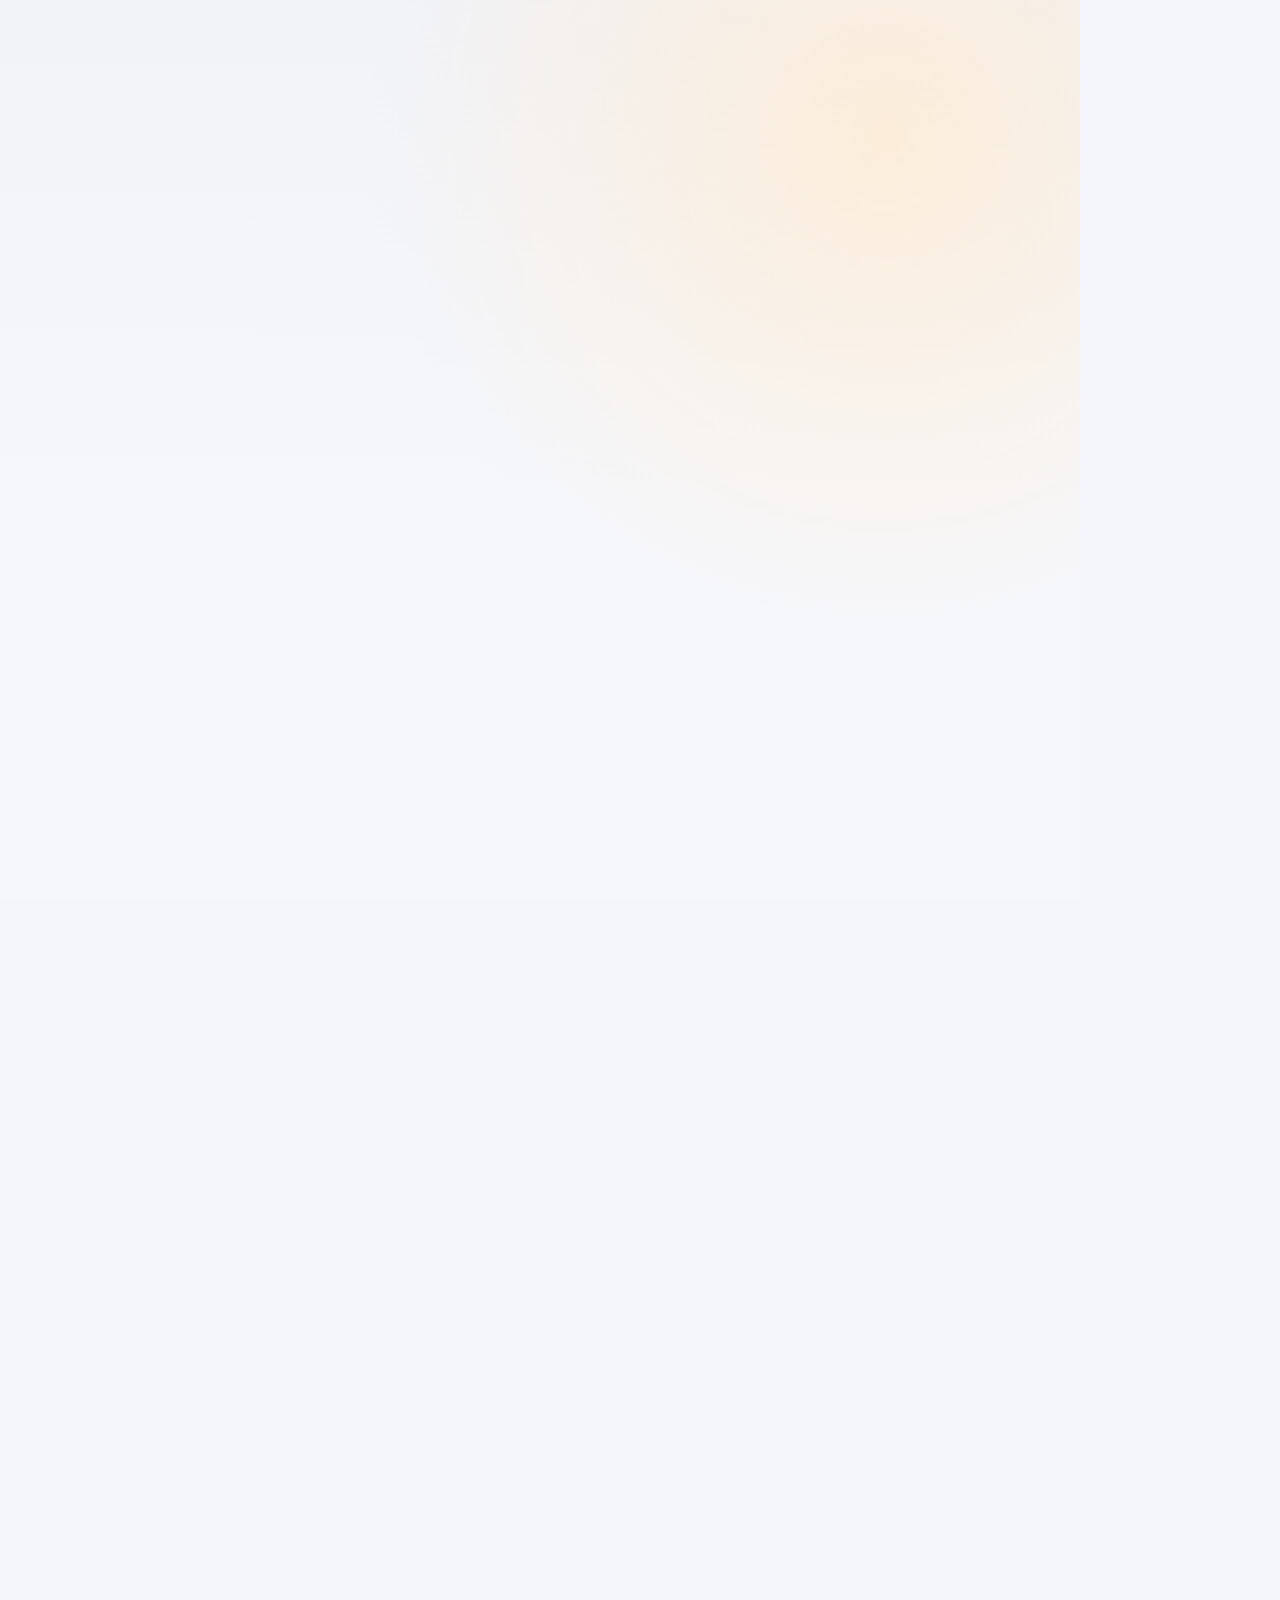
==== motion/home-promo/video.html @ 8e12693c "feat: enhance home cards and add promo motion skill" ====
<!doctype html>
<html lang="ru">
<head>
  <meta charset="utf-8">
  <title>Циан · мобильная главная</title>
  <script src="plan.js"></script>
  <style>
    * { box-sizing: border-box; }
    html, body { margin: 0; width: 100%; height: 100%; overflow: hidden; background: #f4f6fb; font-family: Arial, Helvetica, sans-serif; }
    #frame { position: relative; width: 1080px; height: 1920px; overflow: hidden; background: radial-gradient(circle at 82% 7%, #fff0dc 0, transparent 26%), #f5f7fc; }
    .screen { position: absolute; inset: 0; width: 860px; height: 1864px; left: 110px; top: 28px; transform-origin: 50% 50%; opacity: 0; filter: drop-shadow(0 28px 48px rgba(36, 59, 102, .16)); }
    .screen img { display: block; width: 100%; height: 100%; border-radius: 34px; }
    .veil { position: absolute; inset: 0; background: linear-gradient(180deg, rgba(17, 32, 66, .48), transparent 28%, transparent 65%, rgba(17, 32, 66, .66)); opacity: .04; pointer-events: none; }
    #caption { position: absolute; left: 54px; right: 54px; bottom: 84px; color: #fff; font-size: 57px; line-height: 1.02; font-weight: 800; letter-spacing: -2px; text-shadow: 0 3px 18px rgba(11, 24, 51, .3); opacity: 0; }
    #caption span { display: inline; background: #132a5e; box-decoration-break: clone; -webkit-box-decoration-break: clone; padding: 9px 18px 13px; border-radius: 16px; }
    #eyebrow { position: absolute; left: 54px; top: 52px; color: #1c4d9f; background: rgba(255, 255, 255, .94); border-radius: 999px; padding: 13px 22px; font-size: 24px; font-weight: 800; letter-spacing: .6px; text-transform: uppercase; box-shadow: 0 12px 30px rgba(19, 42, 94, .12); opacity: 0; }
    #cursor { position: absolute; width: 56px; height: 70px; left: -100px; top: -100px; z-index: 4; filter: drop-shadow(0 5px 7px rgba(0,0,0,.32)); }
    #cursor path { fill: white; stroke: #172a57; stroke-width: 4; stroke-linejoin: round; }
    #pulse { position: absolute; width: 86px; height: 86px; border: 5px solid #ff6f00; border-radius: 50%; transform: translate(-50%, -50%) scale(0); opacity: 0; z-index: 3; }
    #end { position: absolute; inset: 0; display: flex; flex-direction: column; justify-content: flex-end; padding: 0 62px 164px; background: linear-gradient(180deg, transparent 30%, rgba(18, 42, 94, .78) 100%); color: #fff; opacity: 0; }
    #end b { color: #ff7900; font-size: 38px; letter-spacing: -1px; margin-bottom: 18px; }
    #end h1 { margin: 0; font-size: 74px; line-height: .96; letter-spacing: -3px; max-width: 850px; }
    #end p { margin: 24px 0 0; font-size: 34px; line-height: 1.2; color: #e9eefb; }
  </style>
</head>
<body>
  <div id="frame">
    <div class="screen" id="home"><img src="assets/home.png" alt="Главная"></div>
    <div class="screen" id="saved"><img src="assets/saved-search.png" alt="Сохранённый поиск"></div>
    <div class="screen" id="buy"><img src="assets/buy.png" alt="Вертикаль Купить"></div>
    <div class="screen" id="search"><img src="assets/search.png" alt="Поисковая панель"></div>
    <div class="screen" id="recs"><img src="assets/recommendations.png" alt="Рекомендации"></div>
    <div class="veil"></div>
    <div id="eyebrow"></div>
    <div id="caption"><span></span></div>
    <div id="pulse"></div>
    <svg id="cursor" viewBox="0 0 64 80" aria-hidden="true"><path d="M8 4 53 43 35 46 27 69z"/></svg>
    <div id="end"><b>циан</b><h1>Ищите.<br>Сохраняйте.<br>Возвращайтесь.</h1><p>Главная, которая ведёт к нужному жилью.</p></div>
  </div>
  <script>
    window.DURATION = window.PLAN.duration;
    window.FPS = window.PLAN.fps;
    const el = Object.fromEntries(['home', 'saved', 'buy', 'search', 'recs', 'caption', 'eyebrow', 'cursor', 'pulse', 'end'].map(id => [id, document.getElementById(id)]));
    const clamp = value => Math.max(0, Math.min(1, value));
    const ease = value => { value = clamp(value); return value * value * (3 - 2 * value); };
    const span = (time, start, end) => ease((time - start) / (end - start));
    const fade = (time, start, end) => Math.min(span(time, start, start + .35), 1 - span(time, end - .35, end));
    const setScreen = (node, opacity, scale = 1, x = 0, y = 0) => {
      node.style.opacity = opacity.toFixed(3);
      node.style.transform = `translate(${x}px, ${y}px) scale(${scale})`;
    };
    const cursor = (x, y, opacity) => {
      el.cursor.style.left = `${x}px`; el.cursor.style.top = `${y}px`; el.cursor.style.opacity = opacity;
    };
    const caption = (text, label, opacity) => {
      el.caption.querySelector('span').textContent = text;
      el.caption.style.opacity = opacity;
      el.eyebrow.textContent = label;
      el.eyebrow.style.opacity = opacity;
    };
    const pulse = (time, at, x, y) => {
      const progress = clamp((time - at) / .48);
      el.pulse.style.left = `${x}px`; el.pulse.style.top = `${y}px`;
      el.pulse.style.opacity = progress < 1 ? (1 - progress).toFixed(2) : 0;
      el.pulse.style.transform = `translate(-50%, -50%) scale(${.35 + progress * 1.25})`;
    };
    window.render = time => {
      const active = (start, end) => time >= start && time < end ? 1 : 0;
      const homeOpacity = active(0, 1.75) || active(6.5, 7.5) ? 1 : 0;
      setScreen(el.home, homeOpacity, 1.02 + .03 * span(time, 0, 2.25));
      setScreen(el.saved, active(1.75, 3.75), 1.02 + .04 * span(time, 1.75, 3.75));
      setScreen(el.buy, active(3.75, 6.5), 1.02 + .05 * span(time, 3.75, 6.5));
      setScreen(el.search, active(7.5, 10.25), 1.02 + .04 * span(time, 7.5, 10.25));
      setScreen(el.recs, active(10.25, 13.5), 1.02 + .05 * span(time, 10.25, 13.5));
      el.end.style.opacity = span(time, 13.45, 14.0).toFixed(3);
      let text = 'Поиск — на первом экране', label = 'Новая главная', visible = fade(time, 0, 1.75);
      if (time >= 1.75 && time < 3.75) { text = 'Продолжайте с сохранённого поиска'; label = 'Вернулись к поиску'; visible = fade(time, 1.75, 3.75); }
      if (time >= 3.75 && time < 6.5) { text = 'Выберите нужное направление'; label = 'Пять вертикалей'; visible = fade(time, 3.75, 6.5); }
      if (time >= 7.5 && time < 10.25) { text = 'Уточняйте район, метро или ЖК'; label = 'Быстрый поиск'; visible = fade(time, 7.5, 10.25); }
      if (time >= 10.25 && time < 13.5) { text = 'Рекомендации уже ждут вас'; label = 'Для вас'; visible = fade(time, 10.25, 13.5); }
      caption(text, label, visible);
      cursor(-100, -100, 0);
      el.pulse.style.opacity = 0;
      if (time >= .7 && time < 1.8) { const p = span(time, .7, 1.5); cursor(357 - 58 * p, 815 - 44 * p, 1); pulse(time, 1.5, 298, 771); }
      if (time >= 2.7 && time < 3.8) { const p = span(time, 2.7, 3.5); cursor(522 - 240 * p, 1250 - 125 * p, 1); pulse(time, 3.5, 280, 1127); }
      if (time >= 6.45 && time < 7.55) { const p = span(time, 6.45, 7.25); cursor(702 - 250 * p, 670 - 165 * p, 1); pulse(time, 7.25, 452, 505); }
      if (time >= 9.6 && time < 10.7) { const p = span(time, 9.6, 10.25); cursor(678 - 260 * p, 1265 - 340 * p, 1); pulse(time, 10.25, 418, 929); }
    };
    window.READY = true;
  </script>
</body>
</html>
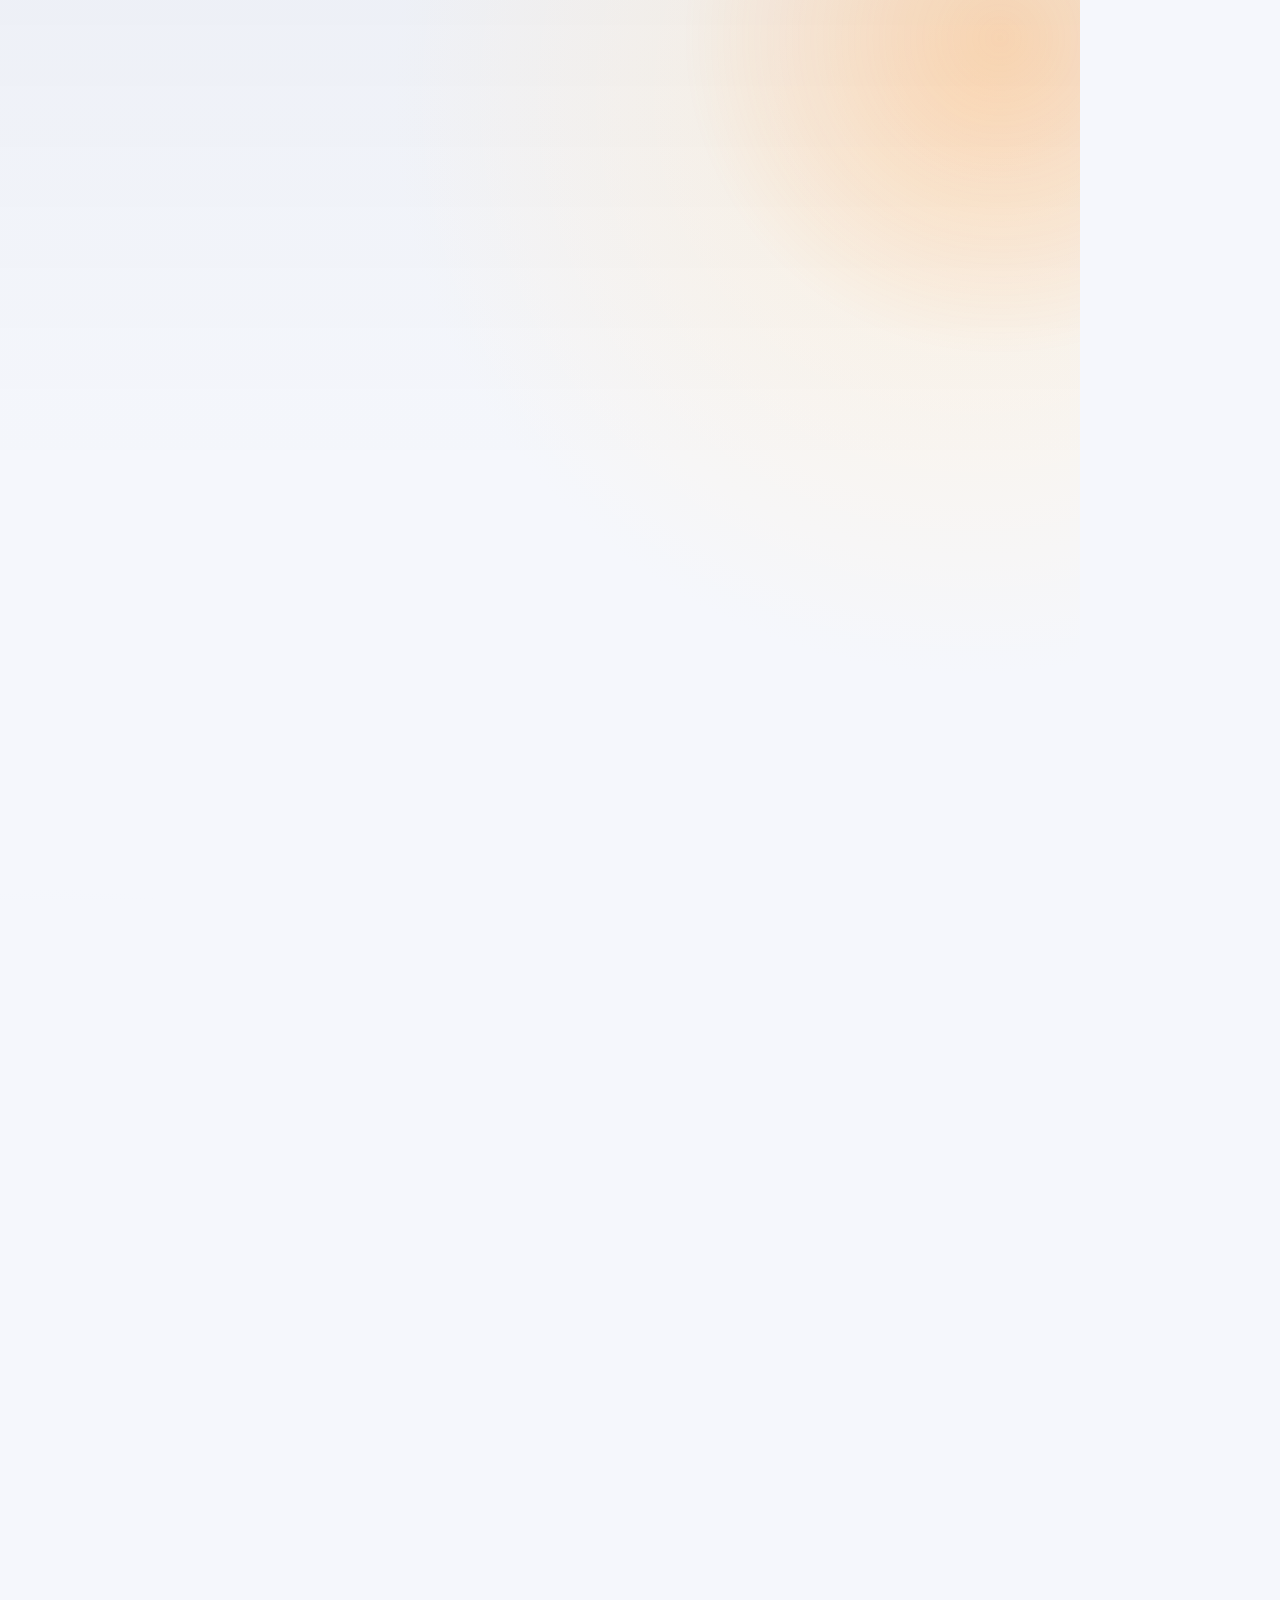
==== commit 4b56c4fe: "feat: elevate home promo motion" ====
--- a/motion/home-promo/video.html
+++ b/motion/home-promo/video.html
@@ -6,20 +6,25 @@
   <script src="plan.js"></script>
   <style>
     * { box-sizing: border-box; }
-    html, body { margin: 0; width: 100%; height: 100%; overflow: hidden; background: #f4f6fb; font-family: Arial, Helvetica, sans-serif; }
-    #frame { position: relative; width: 1080px; height: 1920px; overflow: hidden; background: radial-gradient(circle at 82% 7%, #fff0dc 0, transparent 26%), #f5f7fc; }
-    .screen { position: absolute; inset: 0; width: 860px; height: 1864px; left: 110px; top: 28px; transform-origin: 50% 50%; opacity: 0; filter: drop-shadow(0 28px 48px rgba(36, 59, 102, .16)); }
+    html, body { margin: 0; width: 100%; height: 100%; overflow: hidden; background: #f5f7fc; font-family: Arial, Helvetica, sans-serif; }
+    #frame { position: relative; width: 1080px; height: 1920px; overflow: hidden; background: radial-gradient(circle at 90% 5%, #fff2df 0, transparent 28%), radial-gradient(circle at 5% 76%, #e1ecff 0, transparent 32%), #f5f7fc; }
+    #halo, #halo::after { position: absolute; width: 660px; height: 660px; border-radius: 50%; pointer-events: none; content: ''; }
+    #halo { top: -292px; right: -250px; background: radial-gradient(circle, rgba(255, 115, 0, .20), rgba(255, 115, 0, 0) 68%); filter: blur(2px); }
+    #halo::after { left: -760px; top: 1430px; background: radial-gradient(circle, rgba(62, 128, 255, .18), rgba(62, 128, 255, 0) 70%); }
+    .screen { position: absolute; inset: 0; width: 860px; height: 1864px; left: 110px; top: 28px; transform-origin: 50% 50%; opacity: 0; filter: drop-shadow(0 30px 58px rgba(29, 56, 107, .18)); will-change: transform, opacity; }
     .screen img { display: block; width: 100%; height: 100%; border-radius: 34px; }
-    .veil { position: absolute; inset: 0; background: linear-gradient(180deg, rgba(17, 32, 66, .48), transparent 28%, transparent 65%, rgba(17, 32, 66, .66)); opacity: .04; pointer-events: none; }
+    .screen::after { position: absolute; inset: 0; border: 1px solid rgba(255, 255, 255, .82); border-radius: 34px; box-shadow: inset 0 0 0 1px rgba(21, 66, 143, .04); content: ''; pointer-events: none; }
+    .veil { position: absolute; inset: 0; background: linear-gradient(180deg, rgba(16, 35, 81, .26), transparent 25%, transparent 64%, rgba(16, 35, 81, .72)); opacity: .12; pointer-events: none; }
     #caption { position: absolute; left: 54px; right: 54px; bottom: 84px; color: #fff; font-size: 57px; line-height: 1.02; font-weight: 800; letter-spacing: -2px; text-shadow: 0 3px 18px rgba(11, 24, 51, .3); opacity: 0; }
-    #caption span { display: inline; background: #132a5e; box-decoration-break: clone; -webkit-box-decoration-break: clone; padding: 9px 18px 13px; border-radius: 16px; }
-    #eyebrow { position: absolute; left: 54px; top: 52px; color: #1c4d9f; background: rgba(255, 255, 255, .94); border-radius: 999px; padding: 13px 22px; font-size: 24px; font-weight: 800; letter-spacing: .6px; text-transform: uppercase; box-shadow: 0 12px 30px rgba(19, 42, 94, .12); opacity: 0; }
+    #caption span { display: inline; background: linear-gradient(135deg, #102a62, #163d86); box-decoration-break: clone; -webkit-box-decoration-break: clone; padding: 9px 18px 13px; border-radius: 16px; box-shadow: 0 16px 32px rgba(12, 35, 91, .30); }
+    #eyebrow { position: absolute; left: 54px; top: 52px; color: #174591; background: rgba(255, 255, 255, .94); border: 1px solid rgba(51, 109, 211, .10); border-radius: 999px; padding: 13px 22px; font-size: 24px; font-weight: 800; letter-spacing: .6px; text-transform: uppercase; box-shadow: 0 14px 32px rgba(19, 42, 94, .14); opacity: 0; }
     #cursor { position: absolute; width: 56px; height: 70px; left: -100px; top: -100px; z-index: 4; filter: drop-shadow(0 5px 7px rgba(0,0,0,.32)); }
     #cursor path { fill: white; stroke: #172a57; stroke-width: 4; stroke-linejoin: round; }
-    #pulse { position: absolute; width: 86px; height: 86px; border: 5px solid #ff6f00; border-radius: 50%; transform: translate(-50%, -50%) scale(0); opacity: 0; z-index: 3; }
-    #end { position: absolute; inset: 0; display: flex; flex-direction: column; justify-content: flex-end; padding: 0 62px 164px; background: linear-gradient(180deg, transparent 30%, rgba(18, 42, 94, .78) 100%); color: #fff; opacity: 0; }
+    #pulse { position: absolute; width: 86px; height: 86px; border: 5px solid #ff7900; border-radius: 50%; box-shadow: 0 0 0 12px rgba(255, 121, 0, .12); transform: translate(-50%, -50%) scale(0); opacity: 0; z-index: 3; }
+    #flash { position: absolute; inset: 0; opacity: 0; pointer-events: none; background: radial-gradient(circle at 50% 48%, rgba(255, 160, 63, .38), rgba(255, 115, 0, .08) 23%, transparent 54%); mix-blend-mode: screen; }
+    #end { position: absolute; inset: 0; display: flex; flex-direction: column; justify-content: flex-end; padding: 0 62px 164px; background: linear-gradient(180deg, transparent 22%, rgba(9, 25, 61, .88) 100%); color: #fff; opacity: 0; }
     #end b { color: #ff7900; font-size: 38px; letter-spacing: -1px; margin-bottom: 18px; }
-    #end h1 { margin: 0; font-size: 74px; line-height: .96; letter-spacing: -3px; max-width: 850px; }
+    #end h1 { margin: 0; font-size: 76px; line-height: .94; letter-spacing: -3px; max-width: 850px; text-shadow: 0 14px 42px rgba(0, 0, 0, .22); }
     #end p { margin: 24px 0 0; font-size: 34px; line-height: 1.2; color: #e9eefb; }
   </style>
 </head>
@@ -30,17 +35,20 @@
     <div class="screen" id="buy"><img src="assets/buy.png" alt="Вертикаль Купить"></div>
     <div class="screen" id="search"><img src="assets/search.png" alt="Поисковая панель"></div>
     <div class="screen" id="recs"><img src="assets/recommendations.png" alt="Рекомендации"></div>
+    <div class="screen" id="feed"><img src="assets/feed.png" alt="Лента с квартирами и сервисами"></div>
+    <div id="halo"></div>
     <div class="veil"></div>
     <div id="eyebrow"></div>
     <div id="caption"><span></span></div>
     <div id="pulse"></div>
+    <div id="flash"></div>
     <svg id="cursor" viewBox="0 0 64 80" aria-hidden="true"><path d="M8 4 53 43 35 46 27 69z"/></svg>
     <div id="end"><b>циан</b><h1>Ищите.<br>Сохраняйте.<br>Возвращайтесь.</h1><p>Главная, которая ведёт к нужному жилью.</p></div>
   </div>
   <script>
     window.DURATION = window.PLAN.duration;
     window.FPS = window.PLAN.fps;
-    const el = Object.fromEntries(['home', 'saved', 'buy', 'search', 'recs', 'caption', 'eyebrow', 'cursor', 'pulse', 'end'].map(id => [id, document.getElementById(id)]));
+    const el = Object.fromEntries(['home', 'saved', 'buy', 'search', 'recs', 'feed', 'caption', 'eyebrow', 'cursor', 'pulse', 'flash', 'end'].map(id => [id, document.getElementById(id)]));
     const clamp = value => Math.max(0, Math.min(1, value));
     const ease = value => { value = clamp(value); return value * value * (3 - 2 * value); };
     const span = (time, start, end) => ease((time - start) / (end - start));
@@ -71,13 +79,16 @@
       setScreen(el.saved, active(1.75, 3.75), 1.02 + .04 * span(time, 1.75, 3.75));
       setScreen(el.buy, active(3.75, 6.5), 1.02 + .05 * span(time, 3.75, 6.5));
       setScreen(el.search, active(7.5, 10.25), 1.02 + .04 * span(time, 7.5, 10.25));
-      setScreen(el.recs, active(10.25, 13.5), 1.02 + .05 * span(time, 10.25, 13.5));
+      setScreen(el.recs, active(10.25, 12.35), 1.025 + .045 * span(time, 10.25, 12.35), 0, -18 * span(time, 10.25, 12.35));
+      setScreen(el.feed, active(12.35, 13.5), 1.16 + .10 * span(time, 12.35, 13.5), 0, -210 - 62 * span(time, 12.35, 13.5));
+      el.flash.style.opacity = (active(12.23, 12.65) ? (1 - span(time, 12.23, 12.65)) * .72 : 0).toFixed(3);
       el.end.style.opacity = span(time, 13.45, 14.0).toFixed(3);
       let text = 'Поиск — на первом экране', label = 'Новая главная', visible = fade(time, 0, 1.75);
       if (time >= 1.75 && time < 3.75) { text = 'Продолжайте с сохранённого поиска'; label = 'Вернулись к поиску'; visible = fade(time, 1.75, 3.75); }
       if (time >= 3.75 && time < 6.5) { text = 'Выберите нужное направление'; label = 'Пять вертикалей'; visible = fade(time, 3.75, 6.5); }
       if (time >= 7.5 && time < 10.25) { text = 'Уточняйте район, метро или ЖК'; label = 'Быстрый поиск'; visible = fade(time, 7.5, 10.25); }
-      if (time >= 10.25 && time < 13.5) { text = 'Рекомендации уже ждут вас'; label = 'Для вас'; visible = fade(time, 10.25, 13.5); }
+      if (time >= 10.25 && time < 12.35) { text = 'Рекомендации уже ждут вас'; label = 'Для вас'; visible = fade(time, 10.25, 12.35); }
+      if (time >= 12.35 && time < 13.5) { text = 'Квартиры, которые хочется открыть'; label = 'Проверено Циан'; visible = fade(time, 12.35, 13.5); }
       caption(text, label, visible);
       cursor(-100, -100, 0);
       el.pulse.style.opacity = 0;
@@ -85,6 +96,7 @@
       if (time >= 2.7 && time < 3.8) { const p = span(time, 2.7, 3.5); cursor(522 - 240 * p, 1250 - 125 * p, 1); pulse(time, 3.5, 280, 1127); }
       if (time >= 6.45 && time < 7.55) { const p = span(time, 6.45, 7.25); cursor(702 - 250 * p, 670 - 165 * p, 1); pulse(time, 7.25, 452, 505); }
       if (time >= 9.6 && time < 10.7) { const p = span(time, 9.6, 10.25); cursor(678 - 260 * p, 1265 - 340 * p, 1); pulse(time, 10.25, 418, 929); }
+      if (time >= 11.55 && time < 12.48) { const p = span(time, 11.55, 12.2); cursor(810 - 318 * p, 1515 - 387 * p, 1); pulse(time, 12.2, 492, 1128); }
     };
     window.READY = true;
   </script>
